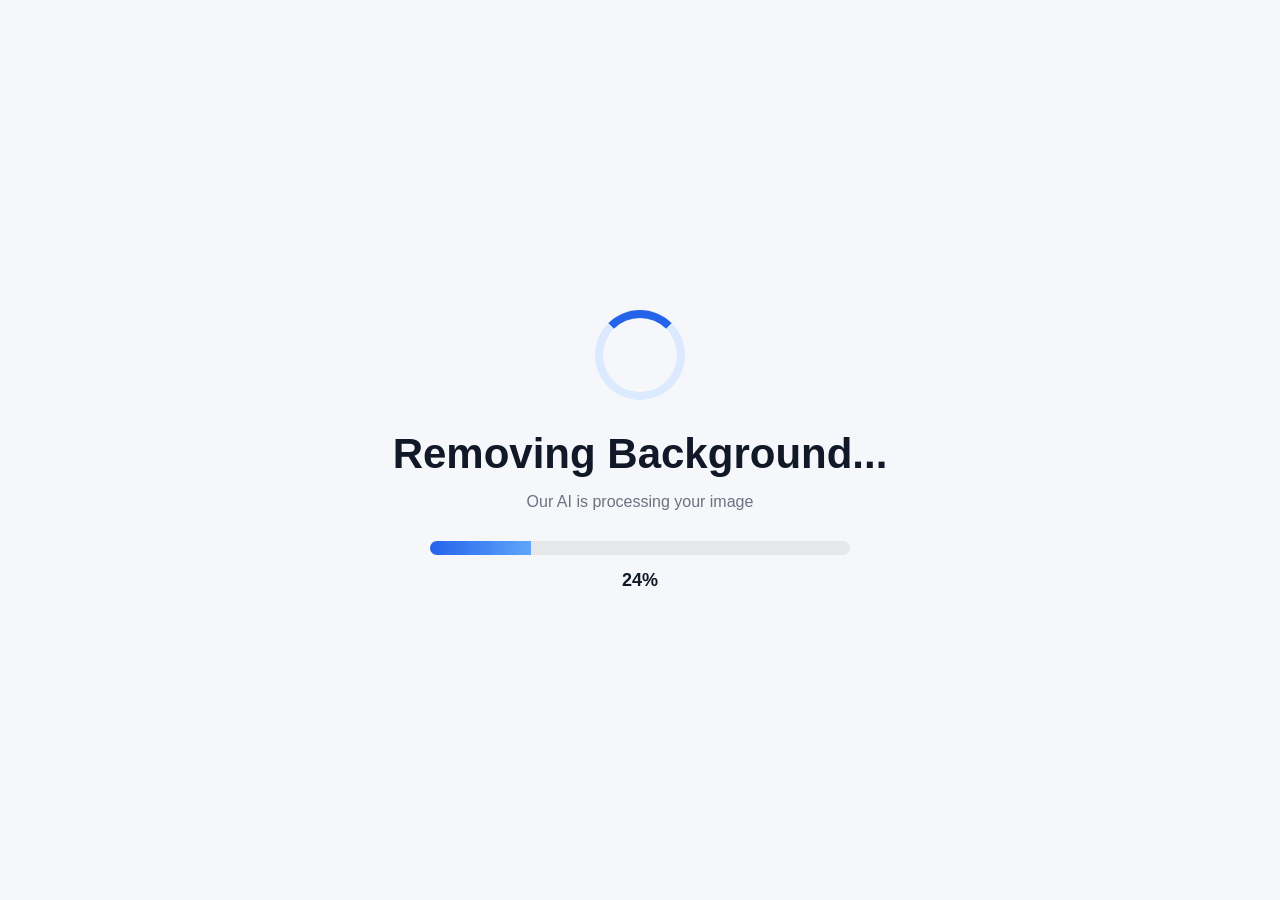
==== frontend/processing.html @ 25bc356b "frontend files" ====
<!DOCTYPE html>
<html lang="en">
<head>
  <meta charset="UTF-8">
  <meta name="viewport" content="width=device-width, initial-scale=1.0">

  <title>Processing...</title>

  <link rel="stylesheet" href="css/style.css">
</head>
<body>

  <div class="processing-container">

    <div class="loader-circle"></div>

    <h1>Removing Background...</h1>

    <p>
      Our AI is processing your image
    </p>

    <div class="progress-bar">

      <div class="progress-fill" id="progressFill"></div>

    </div>

    <div class="progress-text" id="progressText">
      0%
    </div>

  </div>

  <script src="js/processing.js"></script>

</body>
</html>
---- frontend/css/style.css ----
* {
  margin: 0;
  padding: 0;
  box-sizing: border-box;
  font-family: Arial, sans-serif;
}

body {
  background: #f5f7fb;
  color: #111827;
}

/* NAVBAR */

.navbar {
  display: flex;
  justify-content: space-between;
  align-items: center;

  padding: 20px 60px;

  background: white;

  box-shadow: 0 2px 10px rgba(0,0,0,0.05);
}

.logo {
  font-size: 26px;
  font-weight: bold;
  color: #2563eb;
}

.nav-links a {
  margin-left: 25px;
  text-decoration: none;
  color: #374151;
  font-weight: 500;
}

/* HERO */

.hero {
  min-height: 90vh;

  display: flex;
  align-items: center;
  justify-content: center;

  gap: 80px;

  padding: 60px;
}

.hero-left {
  max-width: 520px;
}

.hero-left h1 {
  font-size: 64px;
  line-height: 1.1;
  margin-bottom: 25px;
}

.hero-left p {
  font-size: 20px;
  color: #6b7280;
  line-height: 1.7;
}

/* CARD */

.upload-card {
  width: 430px;

  background: white;

  border-radius: 28px;

  padding: 30px;

  box-shadow: 0 20px 45px rgba(0,0,0,0.08);
}

.upload-box {
  position: relative;

  width: 100%;
  height: 380px;

  border: 2px dashed #d1d5db;

  border-radius: 22px;

  display: flex;
  align-items: center;
  justify-content: center;

  overflow: hidden;

  cursor: pointer;

  transition: 0.3s;
}

.upload-box:hover {
  border-color: #2563eb;
  background: #f8fbff;
}

.upload-content {
  text-align: center;
}

.upload-icon {
  font-size: 70px;
  margin-bottom: 15px;
  font-weight: bold;
}

.upload-content h2 {
  font-size: 34px;
  margin-bottom: 10px;
}

.upload-content p {
  color: #6b7280;
  font-size: 18px;
}

#previewImage {
  position: absolute;

  width: 100%;
  height: 100%;

  object-fit: cover;

  display: none;
}

#uploadBtn {
  width: 100%;

  margin-top: 25px;

  padding: 18px;

  border: none;

  border-radius: 16px;

  background: #2563eb;

  color: white;

  font-size: 18px;

  font-weight: bold;

  cursor: pointer;

  transition: 0.3s;

  display: none;
}

#uploadBtn:hover {
  background: #1d4ed8;
}

/* PROCESSING */

.processing-container {
  min-height: 100vh;

  display: flex;
  flex-direction: column;
  align-items: center;
  justify-content: center;

  text-align: center;
}

.loader-circle {
  width: 90px;
  height: 90px;

  border: 8px solid #dbeafe;
  border-top: 8px solid #2563eb;

  border-radius: 50%;

  animation: spin 1s linear infinite;

  margin-bottom: 30px;
}

@keyframes spin {
  to {
    transform: rotate(360deg);
  }
}

.processing-container h1 {
  font-size: 42px;
  margin-bottom: 15px;
}

.processing-container p {
  color: #6b7280;
  margin-bottom: 30px;
}

.progress-bar {
  width: 420px;
  height: 14px;

  background: #e5e7eb;

  border-radius: 999px;

  overflow: hidden;
}

.progress-fill {
  width: 0%;
  height: 100%;

  background: linear-gradient(
    90deg,
    #2563eb,
    #60a5fa
  );

  transition: width 0.3s;
}

.progress-text {
  margin-top: 15px;
  font-size: 18px;
  font-weight: bold;
}

/* RESULT */

.result-page {
  min-height: 100vh;

  display: flex;
  flex-direction: column;
  align-items: center;
  justify-content: center;

  text-align: center;

  padding: 40px;
}

.result-page h1 {
  font-size: 48px;
  margin-bottom: 15px;
}

.result-page p {
  color: #6b7280;
  margin-bottom: 40px;
}

.image-container {
  background:
    linear-gradient(45deg,#eee 25%,transparent 25%),
    linear-gradient(-45deg,#eee 25%,transparent 25%),
    linear-gradient(45deg,transparent 75%,#eee 75%),
    linear-gradient(-45deg,transparent 75%,#eee 75%);

  background-size: 20px 20px;
  background-position:
    0 0,
    0 10px,
    10px -10px,
    -10px 0px;

  padding: 20px;

  border-radius: 20px;

  margin-bottom: 30px;
}

.image-container img {
  max-width: 500px;
  width: 100%;
  border-radius: 12px;
}

.result-buttons {
  display: flex;
  gap: 20px;
}

.primary-btn,
.secondary-btn {
  padding: 14px 24px;

  border-radius: 12px;

  text-decoration: none;

  font-weight: bold;
}

.primary-btn {
  background: #2563eb;
  color: white;
}

.secondary-btn {
  background: white;
  color: #111827;
  border: 1px solid #d1d5db;
}

/* MOBILE */

@media (max-width: 900px) {

  .hero {
    flex-direction: column;
    text-align: center;
  }

  .hero-left h1 {
    font-size: 42px;
  }

  .upload-card {
    width: 100%;
    max-width: 450px;
  }

  .progress-bar {
    width: 90%;
  }

  .image-container img {
    max-width: 100%;
  }
}
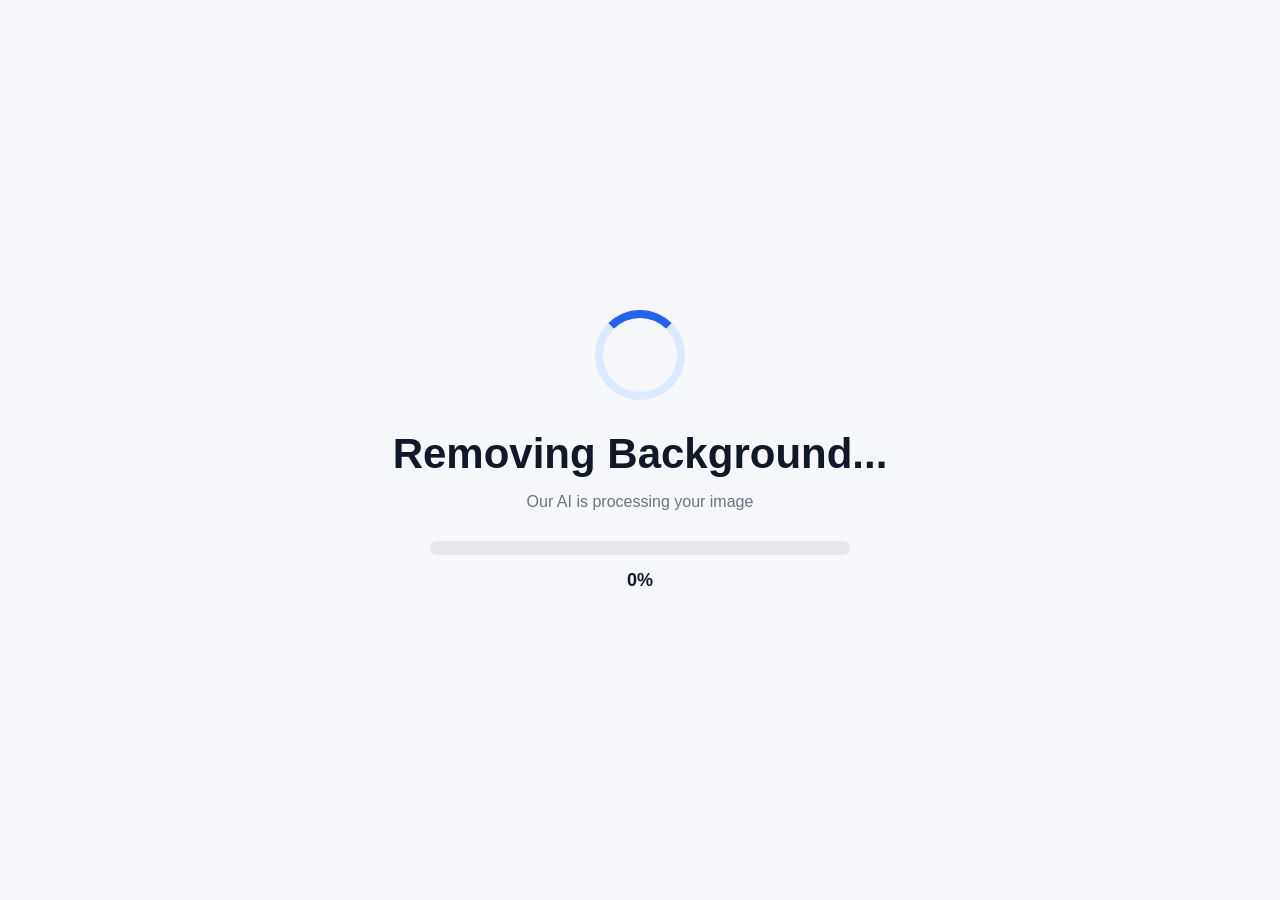
==== commit 18a5696c: "Update processing.html" ====
--- a/frontend/processing.html
+++ b/frontend/processing.html
@@ -6,7 +6,7 @@
 
   <title>Processing...</title>
 
-  <link rel="stylesheet" href="css/style.css">
+  <link rel="stylesheet" href="/frontend/css/style.css">
 </head>
 <body>
 
@@ -35,4 +35,4 @@
   <script src="js/processing.js"></script>
 
 </body>
-</html>+</html>
